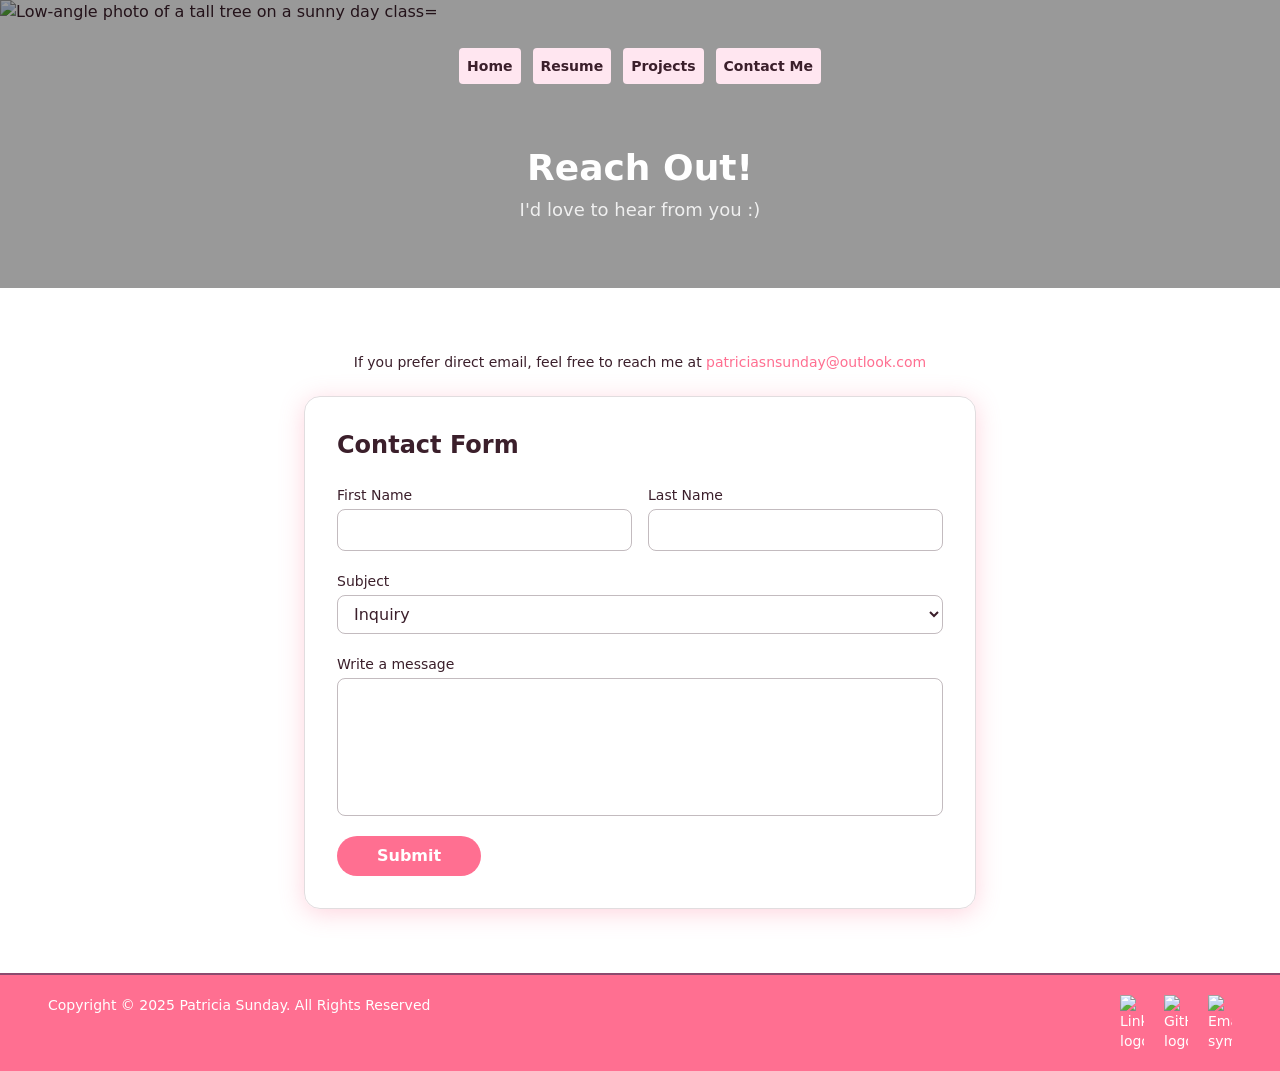
==== pages/contactme.html @ e62ceb80 "refactor (php): change all php files to html files Site needs to be static to host on GitHub Pages s" ====
<!--
Code written by Patricia Sunday
Purpose: this is the contact form page for my portfolio
-->
<!DOCTYPE html>
<html lang="en" class="h-full">
    <head>
        <title>Contact Me</title>
        <meta charset="UTF-8">
        <meta name="viewport" content="width=device-width, initial-scale=1.0">
        <meta name="author" content="Patricia Sunday">
        <meta name="description" content="Contact form for portfolio">
        <meta name="keywords" content="connect, portfolio, contact, contact me, message, email, form">
        <link rel="stylesheet" href="../styles/output.css">
        <script src="../scripts/components.js" defer></script>
        <script src="../scripts/contact-me.js" defer></script>
    </head>
    <body class="min-h-full flex flex-col text-[var(--text-color)]">
        <!--image header section-->
        <header class="relative h-72 flex flex-col">
            <img src="../media/profile-background.jpg" alt="Low-angle photo of a tall tree on a sunny day class="absolute inset-0 w-full h-full object-cover">
            <!--dark overlay so nav and text are readable-->
            <div class="absolute inset-0 bg-black/40"></div>
            <!--nav and hero text on top of overlay-->
            <div class="relative z-10 flex flex-col h-full text-white">
                <div class="self-center pt-6"><div id="nav-placeholder"></div></div> <!--see components.js for injected html-->
                <div class="grow flex flex-col justify-center items-center gap-2 text-center px-8">
                    <h1 class="text-4xl font-bold">Reach Out!</h1>
                    <p class="text-lg font-medium opacity-85">I'd love to hear from you :)</p>
                </div>
            </div>
        </header>
        <!--contact form section-->
        <main class="grow flex flex-col items-center p-10 md:p-16">
            <p class="text-sm mb-6 self-start md:self-center">
                If you prefer direct email, feel free to reach me at
                <a href="mailto:patriciasnsunday@outlook.com" class="font-medium text-[var(--primary-contrast)] hover:underline">patriciasnsunday@outlook.com</a>
            </p>
            <!--contact form card-->
            <section class="w-full max-w-2xl flex flex-col gap-6 border border-[var(--text-color)]/15 rounded-2xl p-8" style="box-shadow: 0 4px 24px color-mix(in srgb, var(--primary-contrast) 30%, transparent)">
                <h2 class="text-2xl font-bold">Contact Form</h2>
                <form id="contact" class="flex flex-col gap-5">
                    <div class="flex gap-4">
                        <div class="input-flex grow">
                            <label for="firstname" class="text-sm mb-1">First Name</label>
                            <input type="text" id="firstname" name="firstname" class="w-full border border-[var(--text-color)]/30 rounded-lg px-3 py-2 bg-transparent outline-none focus:border-[var(--primary-contrast)] transition-colors" required>
                        </div>
                        <div class="input-flex grow">
                            <label for="lastname" class="text-sm mb-1">Last Name</label>
                            <input type="text" id="lastname" name="lastname" class="w-full border border-[var(--text-color)]/30 rounded-lg px-3 py-2 bg-transparent outline-none focus:border-[var(--primary-contrast)] transition-colors" required>
                        </div>
                    </div>
                    <div class="input-flex">
                        <label for="subject" class="text-sm mb-1">Subject</label>
                        <select id="subject" name="subject" class="w-full border border-[var(--text-color)]/30 rounded-lg px-3 py-2 bg-transparent outline-none focus:border-[var(--primary-contrast)] transition-colors" required>
                            <option>Inquiry</option>
                            <option>Feedback</option>
                            <option>Offer</option>
                            <option>Freelancing</option>
                        </select>
                    </div>
                    <div class="input-flex">
                        <label for="message" class="text-sm mb-1">Write a message</label>
                        <textarea id="message" name="message" rows="5" class="w-full border border-[var(--text-color)]/30 rounded-lg px-3 py-2 bg-transparent outline-none focus:border-[var(--primary-contrast)] transition-colors resize-none" required></textarea>
                    </div>
                    <button type="submit" class="self-start px-10 py-2 rounded-full bg-[var(--primary-contrast)] text-[var(--bg-color)] font-bold cursor-pointer transition-all hover:opacity-80 active:scale-95">Submit</button>
                </form>
            </section>
        </main>

        <div id="footer-placeholder"></div> <!--see components.js for injected html-->
    </body>
</html>
---- styles/output.css ----
/*! tailwindcss v4.1.7 | MIT License | https://tailwindcss.com */
@layer properties;
@layer theme, base, components, utilities;
@layer theme {
  :root, :host {
    --font-sans: ui-sans-serif, system-ui, sans-serif, "Apple Color Emoji",
      "Segoe UI Emoji", "Segoe UI Symbol", "Noto Color Emoji";
    --font-mono: ui-monospace, SFMono-Regular, Menlo, Monaco, Consolas, "Liberation Mono",
      "Courier New", monospace;
    --color-black: #000;
    --color-white: #fff;
    --spacing: 0.25rem;
    --container-2xl: 42rem;
    --container-4xl: 56rem;
    --text-xs: 0.75rem;
    --text-xs--line-height: calc(1 / 0.75);
    --text-sm: 0.875rem;
    --text-sm--line-height: calc(1.25 / 0.875);
    --text-base: 1rem;
    --text-base--line-height: calc(1.5 / 1);
    --text-lg: 1.125rem;
    --text-lg--line-height: calc(1.75 / 1.125);
    --text-xl: 1.25rem;
    --text-xl--line-height: calc(1.75 / 1.25);
    --text-2xl: 1.5rem;
    --text-2xl--line-height: calc(2 / 1.5);
    --text-4xl: 2.25rem;
    --text-4xl--line-height: calc(2.5 / 2.25);
    --font-weight-medium: 500;
    --font-weight-bold: 700;
    --font-weight-extrabold: 800;
    --font-weight-black: 900;
    --radius-sm: 0.25rem;
    --radius-lg: 0.5rem;
    --radius-xl: 0.75rem;
    --radius-2xl: 1rem;
    --radius-4xl: 2rem;
    --default-transition-duration: 150ms;
    --default-transition-timing-function: cubic-bezier(0.4, 0, 0.2, 1);
    --default-font-family: var(--font-sans);
    --default-mono-font-family: var(--font-mono);
  }
}
@layer base {
  *, ::after, ::before, ::backdrop, ::file-selector-button {
    box-sizing: border-box;
    margin: 0;
    padding: 0;
    border: 0 solid;
  }
  html, :host {
    line-height: 1.5;
    -webkit-text-size-adjust: 100%;
    tab-size: 4;
    font-family: var(--default-font-family, ui-sans-serif, system-ui, sans-serif, "Apple Color Emoji", "Segoe UI Emoji", "Segoe UI Symbol", "Noto Color Emoji");
    font-feature-settings: var(--default-font-feature-settings, normal);
    font-variation-settings: var(--default-font-variation-settings, normal);
    -webkit-tap-highlight-color: transparent;
  }
  hr {
    height: 0;
    color: inherit;
    border-top-width: 1px;
  }
  abbr:where([title]) {
    -webkit-text-decoration: underline dotted;
    text-decoration: underline dotted;
  }
  h1, h2, h3, h4, h5, h6 {
    font-size: inherit;
    font-weight: inherit;
  }
  a {
    color: inherit;
    -webkit-text-decoration: inherit;
    text-decoration: inherit;
  }
  b, strong {
    font-weight: bolder;
  }
  code, kbd, samp, pre {
    font-family: var(--default-mono-font-family, ui-monospace, SFMono-Regular, Menlo, Monaco, Consolas, "Liberation Mono", "Courier New", monospace);
    font-feature-settings: var(--default-mono-font-feature-settings, normal);
    font-variation-settings: var(--default-mono-font-variation-settings, normal);
    font-size: 1em;
  }
  small {
    font-size: 80%;
  }
  sub, sup {
    font-size: 75%;
    line-height: 0;
    position: relative;
    vertical-align: baseline;
  }
  sub {
    bottom: -0.25em;
  }
  sup {
    top: -0.5em;
  }
  table {
    text-indent: 0;
    border-color: inherit;
    border-collapse: collapse;
  }
  :-moz-focusring {
    outline: auto;
  }
  progress {
    vertical-align: baseline;
  }
  summary {
    display: list-item;
  }
  ol, ul, menu {
    list-style: none;
  }
  img, svg, video, canvas, audio, iframe, embed, object {
    display: block;
    vertical-align: middle;
  }
  img, video {
    max-width: 100%;
    height: auto;
  }
  button, input, select, optgroup, textarea, ::file-selector-button {
    font: inherit;
    font-feature-settings: inherit;
    font-variation-settings: inherit;
    letter-spacing: inherit;
    color: inherit;
    border-radius: 0;
    background-color: transparent;
    opacity: 1;
  }
  :where(select:is([multiple], [size])) optgroup {
    font-weight: bolder;
  }
  :where(select:is([multiple], [size])) optgroup option {
    padding-inline-start: 20px;
  }
  ::file-selector-button {
    margin-inline-end: 4px;
  }
  ::placeholder {
    opacity: 1;
  }
  @supports (not (-webkit-appearance: -apple-pay-button))  or (contain-intrinsic-size: 1px) {
    ::placeholder {
      color: currentcolor;
      @supports (color: color-mix(in lab, red, red)) {
        color: color-mix(in oklab, currentcolor 50%, transparent);
      }
    }
  }
  textarea {
    resize: vertical;
  }
  ::-webkit-search-decoration {
    -webkit-appearance: none;
  }
  ::-webkit-date-and-time-value {
    min-height: 1lh;
    text-align: inherit;
  }
  ::-webkit-datetime-edit {
    display: inline-flex;
  }
  ::-webkit-datetime-edit-fields-wrapper {
    padding: 0;
  }
  ::-webkit-datetime-edit, ::-webkit-datetime-edit-year-field, ::-webkit-datetime-edit-month-field, ::-webkit-datetime-edit-day-field, ::-webkit-datetime-edit-hour-field, ::-webkit-datetime-edit-minute-field, ::-webkit-datetime-edit-second-field, ::-webkit-datetime-edit-millisecond-field, ::-webkit-datetime-edit-meridiem-field {
    padding-block: 0;
  }
  :-moz-ui-invalid {
    box-shadow: none;
  }
  button, input:where([type="button"], [type="reset"], [type="submit"]), ::file-selector-button {
    appearance: button;
  }
  ::-webkit-inner-spin-button, ::-webkit-outer-spin-button {
    height: auto;
  }
  [hidden]:where(:not([hidden="until-found"])) {
    display: none !important;
  }
}
@layer utilities {
  .absolute {
    position: absolute;
  }
  .relative {
    position: relative;
  }
  .inset-0 {
    inset: calc(var(--spacing) * 0);
  }
  .top-6 {
    top: calc(var(--spacing) * 6);
  }
  .top-60 {
    top: calc(var(--spacing) * 60);
  }
  .left-1 {
    left: calc(var(--spacing) * 1);
  }
  .left-1\/2 {
    left: calc(1/2 * 100%);
  }
  .z-10 {
    z-index: 10;
  }
  .col-span-3 {
    grid-column: span 3 / span 3;
  }
  .row-span-2 {
    grid-row: span 2 / span 2;
  }
  .m-8 {
    margin: calc(var(--spacing) * 8);
  }
  .mx-8 {
    margin-inline: calc(var(--spacing) * 8);
  }
  .mt-8 {
    margin-top: calc(var(--spacing) * 8);
  }
  .mt-15 {
    margin-top: calc(var(--spacing) * 15);
  }
  .mb-1 {
    margin-bottom: calc(var(--spacing) * 1);
  }
  .mb-6 {
    margin-bottom: calc(var(--spacing) * 6);
  }
  .mb-30 {
    margin-bottom: calc(var(--spacing) * 30);
  }
  .block {
    display: block;
  }
  .contents {
    display: contents;
  }
  .flex {
    display: flex;
  }
  .grid {
    display: grid;
  }
  .hidden {
    display: none;
  }
  .table {
    display: table;
  }
  .h-10 {
    height: calc(var(--spacing) * 10);
  }
  .h-56 {
    height: calc(var(--spacing) * 56);
  }
  .h-72 {
    height: calc(var(--spacing) * 72);
  }
  .h-75 {
    height: calc(var(--spacing) * 75);
  }
  .h-90 {
    height: calc(var(--spacing) * 90);
  }
  .h-98 {
    height: calc(var(--spacing) * 98);
  }
  .h-full {
    height: 100%;
  }
  .max-h-64 {
    max-height: calc(var(--spacing) * 64);
  }
  .max-h-80 {
    max-height: calc(var(--spacing) * 80);
  }
  .min-h-full {
    min-height: 100%;
  }
  .w-15 {
    width: calc(var(--spacing) * 15);
  }
  .w-40 {
    width: calc(var(--spacing) * 40);
  }
  .w-100 {
    width: calc(var(--spacing) * 100);
  }
  .w-full {
    width: 100%;
  }
  .max-w-2xl {
    max-width: var(--container-2xl);
  }
  .max-w-4xl {
    max-width: var(--container-4xl);
  }
  .max-w-120 {
    max-width: calc(var(--spacing) * 120);
  }
  .max-w-150 {
    max-width: calc(var(--spacing) * 150);
  }
  .max-w-225 {
    max-width: calc(var(--spacing) * 225);
  }
  .flex-grow {
    flex-grow: 1;
  }
  .grow {
    flex-grow: 1;
  }
  .border-collapse {
    border-collapse: collapse;
  }
  .-translate-x-1 {
    --tw-translate-x: calc(var(--spacing) * -1);
    translate: var(--tw-translate-x) var(--tw-translate-y);
  }
  .-translate-x-1\/2 {
    --tw-translate-x: calc(calc(1/2 * 100%) * -1);
    translate: var(--tw-translate-x) var(--tw-translate-y);
  }
  .transform {
    transform: var(--tw-rotate-x,) var(--tw-rotate-y,) var(--tw-rotate-z,) var(--tw-skew-x,) var(--tw-skew-y,);
  }
  .cursor-pointer {
    cursor: pointer;
  }
  .resize {
    resize: both;
  }
  .resize-none {
    resize: none;
  }
  .list-inside {
    list-style-position: inside;
  }
  .list-\[circle\] {
    list-style-type: circle;
  }
  .list-disc {
    list-style-type: disc;
  }
  .list-none {
    list-style-type: none;
  }
  .grid-cols-4 {
    grid-template-columns: repeat(4, minmax(0, 1fr));
  }
  .grid-rows-2 {
    grid-template-rows: repeat(2, minmax(0, 1fr));
  }
  .flex-col {
    flex-direction: column;
  }
  .flex-row {
    flex-direction: row;
  }
  .items-center {
    align-items: center;
  }
  .justify-between {
    justify-content: space-between;
  }
  .justify-center {
    justify-content: center;
  }
  .gap-2 {
    gap: calc(var(--spacing) * 2);
  }
  .gap-3 {
    gap: calc(var(--spacing) * 3);
  }
  .gap-4 {
    gap: calc(var(--spacing) * 4);
  }
  .gap-5 {
    gap: calc(var(--spacing) * 5);
  }
  .gap-6 {
    gap: calc(var(--spacing) * 6);
  }
  .gap-8 {
    gap: calc(var(--spacing) * 8);
  }
  .gap-15 {
    gap: calc(var(--spacing) * 15);
  }
  .space-y-3 {
    :where(& > :not(:last-child)) {
      --tw-space-y-reverse: 0;
      margin-block-start: calc(calc(var(--spacing) * 3) * var(--tw-space-y-reverse));
      margin-block-end: calc(calc(var(--spacing) * 3) * calc(1 - var(--tw-space-y-reverse)));
    }
  }
  .self-center {
    align-self: center;
  }
  .self-start {
    align-self: flex-start;
  }
  .overflow-y-auto {
    overflow-y: auto;
  }
  .rounded-2xl {
    border-radius: var(--radius-2xl);
  }
  .rounded-4xl {
    border-radius: var(--radius-4xl);
  }
  .rounded-full {
    border-radius: calc(infinity * 1px);
  }
  .rounded-lg {
    border-radius: var(--radius-lg);
  }
  .rounded-xl {
    border-radius: var(--radius-xl);
  }
  .rounded-t-2xl {
    border-top-left-radius: var(--radius-2xl);
    border-top-right-radius: var(--radius-2xl);
  }
  .rounded-l-4xl {
    border-top-left-radius: var(--radius-4xl);
    border-bottom-left-radius: var(--radius-4xl);
  }
  .rounded-tr-4xl {
    border-top-right-radius: var(--radius-4xl);
  }
  .rounded-br-4xl {
    border-bottom-right-radius: var(--radius-4xl);
  }
  .border {
    border-style: var(--tw-border-style);
    border-width: 1px;
  }
  .border-4 {
    border-style: var(--tw-border-style);
    border-width: 4px;
  }
  .border-t-2 {
    border-top-style: var(--tw-border-style);
    border-top-width: 2px;
  }
  .border-r-2 {
    border-right-style: var(--tw-border-style);
    border-right-width: 2px;
  }
  .border-b {
    border-bottom-style: var(--tw-border-style);
    border-bottom-width: 1px;
  }
  .border-b-2 {
    border-bottom-style: var(--tw-border-style);
    border-bottom-width: 2px;
  }
  .border-\[var\(--bg-color\)\] {
    border-color: var(--bg-color);
  }
  .border-\[var\(--primary-color\)\] {
    border-color: var(--primary-color);
  }
  .border-\[var\(--subtitle-color\)\] {
    border-color: var(--subtitle-color);
  }
  .border-\[var\(--text-color\)\] {
    border-color: var(--text-color);
  }
  .border-\[var\(--text-color\)\]\/10 {
    border-color: var(--text-color);
    @supports (color: color-mix(in lab, red, red)) {
      border-color: color-mix(in oklab, var(--text-color) 10%, transparent);
    }
  }
  .border-\[var\(--text-color\)\]\/15 {
    border-color: var(--text-color);
    @supports (color: color-mix(in lab, red, red)) {
      border-color: color-mix(in oklab, var(--text-color) 15%, transparent);
    }
  }
  .border-\[var\(--text-color\)\]\/30 {
    border-color: var(--text-color);
    @supports (color: color-mix(in lab, red, red)) {
      border-color: color-mix(in oklab, var(--text-color) 30%, transparent);
    }
  }
  .bg-\[var\(--bg-color\)\] {
    background-color: var(--bg-color);
  }
  .bg-\[var\(--primary-color\)\] {
    background-color: var(--primary-color);
  }
  .bg-\[var\(--primary-contrast\)\] {
    background-color: var(--primary-contrast);
  }
  .bg-black {
    background-color: var(--color-black);
  }
  .bg-black\/40 {
    background-color: color-mix(in srgb, #000 40%, transparent);
    @supports (color: color-mix(in lab, red, red)) {
      background-color: color-mix(in oklab, var(--color-black) 40%, transparent);
    }
  }
  .bg-transparent {
    background-color: transparent;
  }
  .object-cover {
    object-fit: cover;
  }
  .p-6 {
    padding: calc(var(--spacing) * 6);
  }
  .p-8 {
    padding: calc(var(--spacing) * 8);
  }
  .p-10 {
    padding: calc(var(--spacing) * 10);
  }
  .px-3 {
    padding-inline: calc(var(--spacing) * 3);
  }
  .px-8 {
    padding-inline: calc(var(--spacing) * 8);
  }
  .px-10 {
    padding-inline: calc(var(--spacing) * 10);
  }
  .px-12 {
    padding-inline: calc(var(--spacing) * 12);
  }
  .py-2 {
    padding-block: calc(var(--spacing) * 2);
  }
  .py-3 {
    padding-block: calc(var(--spacing) * 3);
  }
  .py-5 {
    padding-block: calc(var(--spacing) * 5);
  }
  .py-12 {
    padding-block: calc(var(--spacing) * 12);
  }
  .pt-6 {
    padding-top: calc(var(--spacing) * 6);
  }
  .pl-1 {
    padding-left: calc(var(--spacing) * 1);
  }
  .pl-5 {
    padding-left: calc(var(--spacing) * 5);
  }
  .text-center {
    text-align: center;
  }
  .text-2xl {
    font-size: var(--text-2xl);
    line-height: var(--tw-leading, var(--text-2xl--line-height));
  }
  .text-4xl {
    font-size: var(--text-4xl);
    line-height: var(--tw-leading, var(--text-4xl--line-height));
  }
  .text-lg {
    font-size: var(--text-lg);
    line-height: var(--tw-leading, var(--text-lg--line-height));
  }
  .text-lg\/10 {
    font-size: var(--text-lg);
    line-height: calc(var(--spacing) * 10);
  }
  .text-lg\/20 {
    font-size: var(--text-lg);
    line-height: calc(var(--spacing) * 20);
  }
  .text-sm {
    font-size: var(--text-sm);
    line-height: var(--tw-leading, var(--text-sm--line-height));
  }
  .text-xl {
    font-size: var(--text-xl);
    line-height: var(--tw-leading, var(--text-xl--line-height));
  }
  .text-xs {
    font-size: var(--text-xs);
    line-height: var(--tw-leading, var(--text-xs--line-height));
  }
  .font-black {
    --tw-font-weight: var(--font-weight-black);
    font-weight: var(--font-weight-black);
  }
  .font-bold {
    --tw-font-weight: var(--font-weight-bold);
    font-weight: var(--font-weight-bold);
  }
  .font-extrabold {
    --tw-font-weight: var(--font-weight-extrabold);
    font-weight: var(--font-weight-extrabold);
  }
  .font-medium {
    --tw-font-weight: var(--font-weight-medium);
    font-weight: var(--font-weight-medium);
  }
  .text-\[var\(--bg-color\)\] {
    color: var(--bg-color);
  }
  .text-\[var\(--primary-contrast\)\] {
    color: var(--primary-contrast);
  }
  .text-\[var\(--subtitle-color\)\] {
    color: var(--subtitle-color);
  }
  .text-\[var\(--text-color\)\] {
    color: var(--text-color);
  }
  .text-white {
    color: var(--color-white);
  }
  .underline {
    text-decoration-line: underline;
  }
  .opacity-20 {
    opacity: 20%;
  }
  .opacity-60 {
    opacity: 60%;
  }
  .opacity-85 {
    opacity: 85%;
  }
  .shadow-md\/30 {
    --tw-shadow-alpha: 30%;
    --tw-shadow: 0 4px 6px -1px var(--tw-shadow-color, oklab(from rgb(0 0 0 / 0.1) l a b / 30%)), 0 2px 4px -2px var(--tw-shadow-color, oklab(from rgb(0 0 0 / 0.1) l a b / 30%));
    box-shadow: var(--tw-inset-shadow), var(--tw-inset-ring-shadow), var(--tw-ring-offset-shadow), var(--tw-ring-shadow), var(--tw-shadow);
  }
  .shadow-md {
    --tw-shadow: 0 4px 6px -1px var(--tw-shadow-color, rgb(0 0 0 / 0.1)), 0 2px 4px -2px var(--tw-shadow-color, rgb(0 0 0 / 0.1));
    box-shadow: var(--tw-inset-shadow), var(--tw-inset-ring-shadow), var(--tw-ring-offset-shadow), var(--tw-ring-shadow), var(--tw-shadow);
  }
  .outline {
    outline-style: var(--tw-outline-style);
    outline-width: 1px;
  }
  .filter {
    filter: var(--tw-blur,) var(--tw-brightness,) var(--tw-contrast,) var(--tw-grayscale,) var(--tw-hue-rotate,) var(--tw-invert,) var(--tw-saturate,) var(--tw-sepia,) var(--tw-drop-shadow,);
  }
  .transition-all {
    transition-property: all;
    transition-timing-function: var(--tw-ease, var(--default-transition-timing-function));
    transition-duration: var(--tw-duration, var(--default-transition-duration));
  }
  .transition-colors {
    transition-property: color, background-color, border-color, outline-color, text-decoration-color, fill, stroke, --tw-gradient-from, --tw-gradient-via, --tw-gradient-to;
    transition-timing-function: var(--tw-ease, var(--default-transition-timing-function));
    transition-duration: var(--tw-duration, var(--default-transition-duration));
  }
  .duration-250 {
    --tw-duration: 250ms;
    transition-duration: 250ms;
  }
  .outline-none {
    --tw-outline-style: none;
    outline-style: none;
  }
  .hover\:-translate-y-1 {
    &:hover {
      @media (hover: hover) {
        --tw-translate-y: calc(var(--spacing) * -1);
        translate: var(--tw-translate-x) var(--tw-translate-y);
      }
    }
  }
  .hover\:scale-105 {
    &:hover {
      @media (hover: hover) {
        --tw-scale-x: 105%;
        --tw-scale-y: 105%;
        --tw-scale-z: 105%;
        scale: var(--tw-scale-x) var(--tw-scale-y);
      }
    }
  }
  .hover\:underline {
    &:hover {
      @media (hover: hover) {
        text-decoration-line: underline;
      }
    }
  }
  .hover\:opacity-80 {
    &:hover {
      @media (hover: hover) {
        opacity: 80%;
      }
    }
  }
  .hover\:brightness-125 {
    &:hover {
      @media (hover: hover) {
        --tw-brightness: brightness(125%);
        filter: var(--tw-blur,) var(--tw-brightness,) var(--tw-contrast,) var(--tw-grayscale,) var(--tw-hue-rotate,) var(--tw-invert,) var(--tw-saturate,) var(--tw-sepia,) var(--tw-drop-shadow,);
      }
    }
  }
  .focus\:border-\[var\(--primary-contrast\)\] {
    &:focus {
      border-color: var(--primary-contrast);
    }
  }
  .active\:scale-90 {
    &:active {
      --tw-scale-x: 90%;
      --tw-scale-y: 90%;
      --tw-scale-z: 90%;
      scale: var(--tw-scale-x) var(--tw-scale-y);
    }
  }
  .active\:scale-95 {
    &:active {
      --tw-scale-x: 95%;
      --tw-scale-y: 95%;
      --tw-scale-z: 95%;
      scale: var(--tw-scale-x) var(--tw-scale-y);
    }
  }
  .md\:flex-row {
    @media (width >= 48rem) {
      flex-direction: row;
    }
  }
  .md\:self-center {
    @media (width >= 48rem) {
      align-self: center;
    }
  }
  .md\:p-16 {
    @media (width >= 48rem) {
      padding: calc(var(--spacing) * 16);
    }
  }
  .md\:px-12 {
    @media (width >= 48rem) {
      padding-inline: calc(var(--spacing) * 12);
    }
  }
  .md\:px-24 {
    @media (width >= 48rem) {
      padding-inline: calc(var(--spacing) * 24);
    }
  }
  .lg\:text-base {
    @media (width >= 64rem) {
      font-size: var(--text-base);
      line-height: var(--tw-leading, var(--text-base--line-height));
    }
  }
}
.footer-image {
  width: 1.5rem;
}
.nav-activity {
  background-color: var(--primary-color);
  padding: calc(var(--spacing) * 2);
  border-radius: var(--radius-sm);
  &:hover {
    @media (hover: hover) {
      background-color: var(--primary-contrast);
    }
  }
  &:hover {
    @media (hover: hover) {
      color: var(--bg-color);
    }
  }
  &:hover {
    @media (hover: hover) {
      text-shadow: 0px 1px 2px var(--tw-text-shadow-color, rgb(0 0 0 / 0.1)), 0px 3px 2px var(--tw-text-shadow-color, rgb(0 0 0 / 0.1)), 0px 4px 8px var(--tw-text-shadow-color, rgb(0 0 0 / 0.1));
    }
  }
}
.input-flex {
  display: flex;
  flex-direction: column;
}
.input-border {
  border-style: var(--tw-border-style);
  border-width: 1px;
  border-color: var(--primary-color);
  border-radius: var(--radius-xl);
  padding: calc(var(--spacing) * 2);
}
.text-card {
  padding: calc(var(--spacing) * 7);
}
.list-gap {
  margin: calc(var(--spacing) * 2.5);
}
:root {
  --bg-color: white;
  --text-color: #3B1F2B;
  --subtitle-color: #8C4A6E;
  --primary-color: #FFE6F0;
  --primary-contrast: #FF6F91;
  --accent-color: #FFD166;
}
@property --tw-translate-x {
  syntax: "*";
  inherits: false;
  initial-value: 0;
}
@property --tw-translate-y {
  syntax: "*";
  inherits: false;
  initial-value: 0;
}
@property --tw-translate-z {
  syntax: "*";
  inherits: false;
  initial-value: 0;
}
@property --tw-rotate-x {
  syntax: "*";
  inherits: false;
}
@property --tw-rotate-y {
  syntax: "*";
  inherits: false;
}
@property --tw-rotate-z {
  syntax: "*";
  inherits: false;
}
@property --tw-skew-x {
  syntax: "*";
  inherits: false;
}
@property --tw-skew-y {
  syntax: "*";
  inherits: false;
}
@property --tw-space-y-reverse {
  syntax: "*";
  inherits: false;
  initial-value: 0;
}
@property --tw-border-style {
  syntax: "*";
  inherits: false;
  initial-value: solid;
}
@property --tw-font-weight {
  syntax: "*";
  inherits: false;
}
@property --tw-shadow {
  syntax: "*";
  inherits: false;
  initial-value: 0 0 #0000;
}
@property --tw-shadow-color {
  syntax: "*";
  inherits: false;
}
@property --tw-shadow-alpha {
  syntax: "<percentage>";
  inherits: false;
  initial-value: 100%;
}
@property --tw-inset-shadow {
  syntax: "*";
  inherits: false;
  initial-value: 0 0 #0000;
}
@property --tw-inset-shadow-color {
  syntax: "*";
  inherits: false;
}
@property --tw-inset-shadow-alpha {
  syntax: "<percentage>";
  inherits: false;
  initial-value: 100%;
}
@property --tw-ring-color {
  syntax: "*";
  inherits: false;
}
@property --tw-ring-shadow {
  syntax: "*";
  inherits: false;
  initial-value: 0 0 #0000;
}
@property --tw-inset-ring-color {
  syntax: "*";
  inherits: false;
}
@property --tw-inset-ring-shadow {
  syntax: "*";
  inherits: false;
  initial-value: 0 0 #0000;
}
@property --tw-ring-inset {
  syntax: "*";
  inherits: false;
}
@property --tw-ring-offset-width {
  syntax: "<length>";
  inherits: false;
  initial-value: 0px;
}
@property --tw-ring-offset-color {
  syntax: "*";
  inherits: false;
  initial-value: #fff;
}
@property --tw-ring-offset-shadow {
  syntax: "*";
  inherits: false;
  initial-value: 0 0 #0000;
}
@property --tw-outline-style {
  syntax: "*";
  inherits: false;
  initial-value: solid;
}
@property --tw-blur {
  syntax: "*";
  inherits: false;
}
@property --tw-brightness {
  syntax: "*";
  inherits: false;
}
@property --tw-contrast {
  syntax: "*";
  inherits: false;
}
@property --tw-grayscale {
  syntax: "*";
  inherits: false;
}
@property --tw-hue-rotate {
  syntax: "*";
  inherits: false;
}
@property --tw-invert {
  syntax: "*";
  inherits: false;
}
@property --tw-opacity {
  syntax: "*";
  inherits: false;
}
@property --tw-saturate {
  syntax: "*";
  inherits: false;
}
@property --tw-sepia {
  syntax: "*";
  inherits: false;
}
@property --tw-drop-shadow {
  syntax: "*";
  inherits: false;
}
@property --tw-drop-shadow-color {
  syntax: "*";
  inherits: false;
}
@property --tw-drop-shadow-alpha {
  syntax: "<percentage>";
  inherits: false;
  initial-value: 100%;
}
@property --tw-drop-shadow-size {
  syntax: "*";
  inherits: false;
}
@property --tw-duration {
  syntax: "*";
  inherits: false;
}
@property --tw-scale-x {
  syntax: "*";
  inherits: false;
  initial-value: 1;
}
@property --tw-scale-y {
  syntax: "*";
  inherits: false;
  initial-value: 1;
}
@property --tw-scale-z {
  syntax: "*";
  inherits: false;
  initial-value: 1;
}
@property --tw-text-shadow-color {
  syntax: "*";
  inherits: false;
}
@property --tw-text-shadow-alpha {
  syntax: "<percentage>";
  inherits: false;
  initial-value: 100%;
}
@layer properties {
  @supports ((-webkit-hyphens: none) and (not (margin-trim: inline))) or ((-moz-orient: inline) and (not (color:rgb(from red r g b)))) {
    *, ::before, ::after, ::backdrop {
      --tw-translate-x: 0;
      --tw-translate-y: 0;
      --tw-translate-z: 0;
      --tw-rotate-x: initial;
      --tw-rotate-y: initial;
      --tw-rotate-z: initial;
      --tw-skew-x: initial;
      --tw-skew-y: initial;
      --tw-space-y-reverse: 0;
      --tw-border-style: solid;
      --tw-font-weight: initial;
      --tw-shadow: 0 0 #0000;
      --tw-shadow-color: initial;
      --tw-shadow-alpha: 100%;
      --tw-inset-shadow: 0 0 #0000;
      --tw-inset-shadow-color: initial;
      --tw-inset-shadow-alpha: 100%;
      --tw-ring-color: initial;
      --tw-ring-shadow: 0 0 #0000;
      --tw-inset-ring-color: initial;
      --tw-inset-ring-shadow: 0 0 #0000;
      --tw-ring-inset: initial;
      --tw-ring-offset-width: 0px;
      --tw-ring-offset-color: #fff;
      --tw-ring-offset-shadow: 0 0 #0000;
      --tw-outline-style: solid;
      --tw-blur: initial;
      --tw-brightness: initial;
      --tw-contrast: initial;
      --tw-grayscale: initial;
      --tw-hue-rotate: initial;
      --tw-invert: initial;
      --tw-opacity: initial;
      --tw-saturate: initial;
      --tw-sepia: initial;
      --tw-drop-shadow: initial;
      --tw-drop-shadow-color: initial;
      --tw-drop-shadow-alpha: 100%;
      --tw-drop-shadow-size: initial;
      --tw-duration: initial;
      --tw-scale-x: 1;
      --tw-scale-y: 1;
      --tw-scale-z: 1;
      --tw-text-shadow-color: initial;
      --tw-text-shadow-alpha: 100%;
    }
  }
}
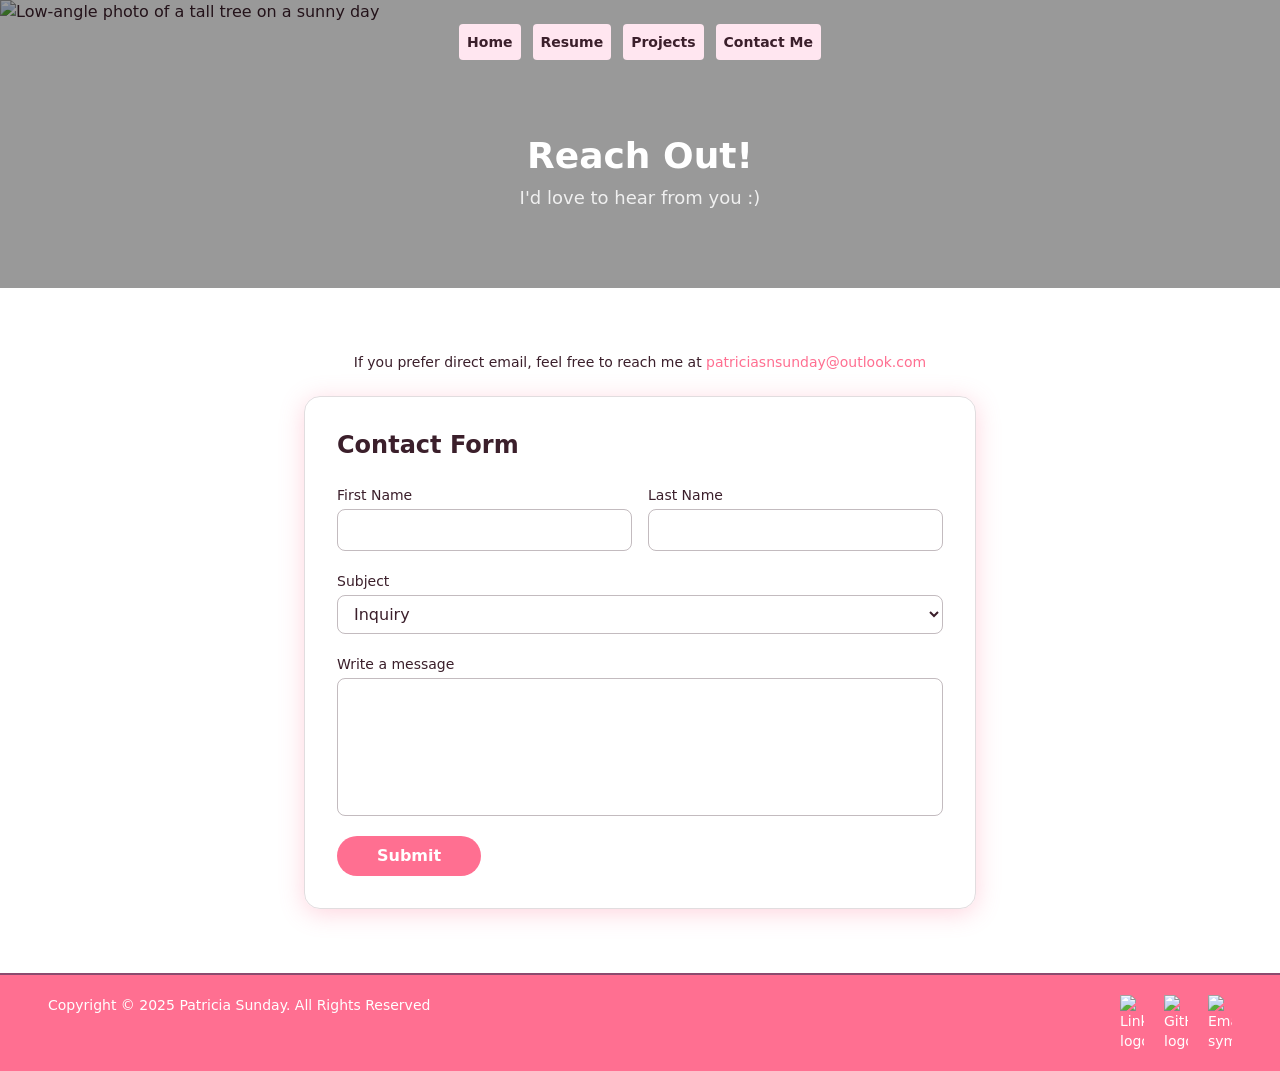
==== commit a35abfeb: "fix (contactme): fix overflowing hero pic Was missing a closing quote character." ====
--- a/pages/contactme.html
+++ b/pages/contactme.html
@@ -18,7 +18,7 @@
     <body class="min-h-full flex flex-col text-[var(--text-color)]">
         <!--image header section-->
         <header class="relative h-72 flex flex-col">
-            <img src="../media/profile-background.jpg" alt="Low-angle photo of a tall tree on a sunny day class="absolute inset-0 w-full h-full object-cover">
+            <img src="../media/profile-background.jpg" alt="Low-angle photo of a tall tree on a sunny day" class="absolute inset-0 w-full h-full object-cover">
             <!--dark overlay so nav and text are readable-->
             <div class="absolute inset-0 bg-black/40"></div>
             <!--nav and hero text on top of overlay-->
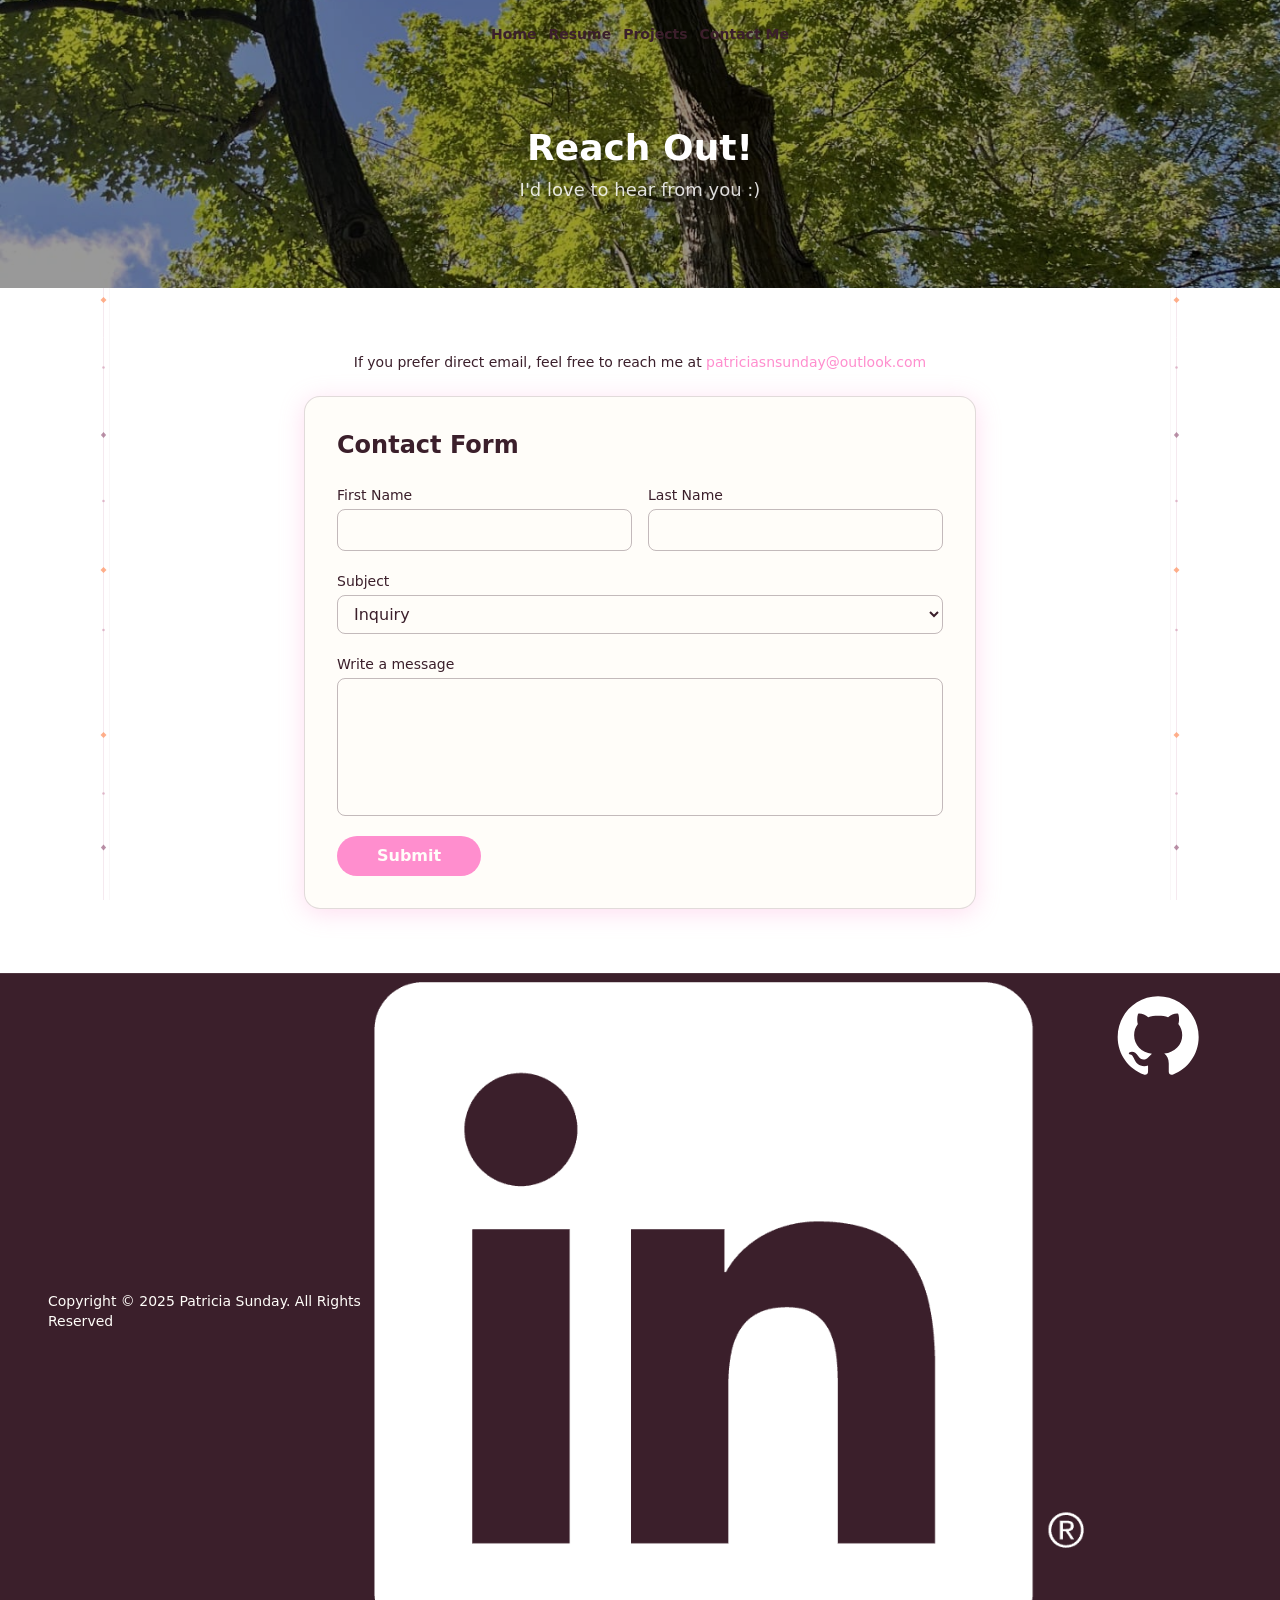
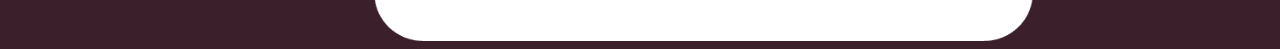
==== commit fe71f662: "style: fix decal placements for smaller viewports Also removed unused CSS class styles" ====
--- a/pages/contactme.html
+++ b/pages/contactme.html
@@ -15,7 +15,7 @@
         <script src="../scripts/components.js" defer></script>
         <script src="../scripts/contact-me.js" defer></script>
     </head>
-    <body class="min-h-full flex flex-col text-[var(--text-color)]">
+    <body class="min-h-full flex flex-col text-[var(--text-color)] decal-narrow">
         <!--image header section-->
         <header class="relative h-72 flex flex-col">
             <img src="../media/profile-background.jpg" alt="Low-angle photo of a tall tree on a sunny day" class="absolute inset-0 w-full h-full object-cover">
@@ -37,7 +37,7 @@
                 <a href="mailto:patriciasnsunday@outlook.com" class="font-medium text-[var(--primary-contrast)] hover:underline">patriciasnsunday@outlook.com</a>
             </p>
             <!--contact form card-->
-            <section class="w-full max-w-2xl flex flex-col gap-6 border border-[var(--text-color)]/15 rounded-2xl p-8" style="box-shadow: 0 4px 24px color-mix(in srgb, var(--primary-contrast) 30%, transparent)">
+            <section class="w-full max-w-2xl flex flex-col gap-6 border border-[var(--text-color)]/15 rounded-2xl p-8 bg-[var(--bg-color)]" style="box-shadow: 0 4px 24px color-mix(in srgb, var(--primary-contrast) 30%, transparent)">
                 <h2 class="text-2xl font-bold">Contact Form</h2>
                 <form id="contact" class="flex flex-col gap-5">
                     <div class="flex gap-4">
--- a/styles/output.css
+++ b/styles/output.css
@@ -32,7 +32,6 @@
     --font-weight-black: 900;
     --radius-sm: 0.25rem;
     --radius-lg: 0.5rem;
-    --radius-xl: 0.75rem;
     --radius-2xl: 1rem;
     --radius-4xl: 2rem;
     --default-transition-duration: 150ms;
@@ -196,18 +195,9 @@
   .inset-0 {
     inset: calc(var(--spacing) * 0);
   }
-  .top-6 {
-    top: calc(var(--spacing) * 6);
-  }
   .top-60 {
     top: calc(var(--spacing) * 60);
   }
-  .left-1 {
-    left: calc(var(--spacing) * 1);
-  }
-  .left-1\/2 {
-    left: calc(1/2 * 100%);
-  }
   .z-10 {
     z-index: 10;
   }
@@ -223,6 +213,9 @@
   .mx-8 {
     margin-inline: calc(var(--spacing) * 8);
   }
+  .mx-auto {
+    margin-inline: auto;
+  }
   .mt-8 {
     margin-top: calc(var(--spacing) * 8);
   }
@@ -253,14 +246,14 @@
   .hidden {
     display: none;
   }
-  .table {
-    display: table;
+  .h-5 {
+    height: calc(var(--spacing) * 5);
   }
   .h-10 {
     height: calc(var(--spacing) * 10);
   }
-  .h-56 {
-    height: calc(var(--spacing) * 56);
+  .h-64 {
+    height: calc(var(--spacing) * 64);
   }
   .h-72 {
     height: calc(var(--spacing) * 72);
@@ -280,12 +273,12 @@
   .max-h-64 {
     max-height: calc(var(--spacing) * 64);
   }
-  .max-h-80 {
-    max-height: calc(var(--spacing) * 80);
-  }
   .min-h-full {
     min-height: 100%;
   }
+  .w-5 {
+    width: calc(var(--spacing) * 5);
+  }
   .w-15 {
     width: calc(var(--spacing) * 15);
   }
@@ -307,28 +300,15 @@
   .max-w-120 {
     max-width: calc(var(--spacing) * 120);
   }
-  .max-w-150 {
-    max-width: calc(var(--spacing) * 150);
-  }
   .max-w-225 {
     max-width: calc(var(--spacing) * 225);
   }
-  .flex-grow {
-    flex-grow: 1;
-  }
   .grow {
     flex-grow: 1;
   }
-  .border-collapse {
-    border-collapse: collapse;
-  }
-  .-translate-x-1 {
-    --tw-translate-x: calc(var(--spacing) * -1);
-    translate: var(--tw-translate-x) var(--tw-translate-y);
-  }
-  .-translate-x-1\/2 {
-    --tw-translate-x: calc(calc(1/2 * 100%) * -1);
-    translate: var(--tw-translate-x) var(--tw-translate-y);
+  .scale-x-\[-1\] {
+    --tw-scale-x: -1;
+    scale: var(--tw-scale-x) var(--tw-scale-y);
   }
   .transform {
     transform: var(--tw-rotate-x,) var(--tw-rotate-y,) var(--tw-rotate-z,) var(--tw-skew-x,) var(--tw-skew-y,);
@@ -424,9 +404,6 @@
   .rounded-lg {
     border-radius: var(--radius-lg);
   }
-  .rounded-xl {
-    border-radius: var(--radius-xl);
-  }
   .rounded-t-2xl {
     border-top-left-radius: var(--radius-2xl);
     border-top-right-radius: var(--radius-2xl);
@@ -445,13 +422,17 @@
     border-style: var(--tw-border-style);
     border-width: 1px;
   }
+  .border-2 {
+    border-style: var(--tw-border-style);
+    border-width: 2px;
+  }
   .border-4 {
     border-style: var(--tw-border-style);
     border-width: 4px;
   }
-  .border-t-2 {
+  .border-t {
     border-top-style: var(--tw-border-style);
-    border-top-width: 2px;
+    border-top-width: 1px;
   }
   .border-r-2 {
     border-right-style: var(--tw-border-style);
@@ -495,6 +476,15 @@
       border-color: color-mix(in oklab, var(--text-color) 30%, transparent);
     }
   }
+  .border-white\/10 {
+    border-color: color-mix(in srgb, #fff 10%, transparent);
+    @supports (color: color-mix(in lab, red, red)) {
+      border-color: color-mix(in oklab, var(--color-white) 10%, transparent);
+    }
+  }
+  .bg-\[var\(--accent-color\)\] {
+    background-color: var(--accent-color);
+  }
   .bg-\[var\(--bg-color\)\] {
     background-color: var(--bg-color);
   }
@@ -504,8 +494,8 @@
   .bg-\[var\(--primary-contrast\)\] {
     background-color: var(--primary-contrast);
   }
-  .bg-black {
-    background-color: var(--color-black);
+  .bg-\[var\(--text-color\)\] {
+    background-color: var(--text-color);
   }
   .bg-black\/40 {
     background-color: color-mix(in srgb, #000 40%, transparent);
@@ -546,9 +536,6 @@
   .py-3 {
     padding-block: calc(var(--spacing) * 3);
   }
-  .py-5 {
-    padding-block: calc(var(--spacing) * 5);
-  }
   .py-12 {
     padding-block: calc(var(--spacing) * 12);
   }
@@ -572,18 +559,14 @@
     font-size: var(--text-4xl);
     line-height: var(--tw-leading, var(--text-4xl--line-height));
   }
+  .text-base {
+    font-size: var(--text-base);
+    line-height: var(--tw-leading, var(--text-base--line-height));
+  }
   .text-lg {
     font-size: var(--text-lg);
     line-height: var(--tw-leading, var(--text-lg--line-height));
   }
-  .text-lg\/10 {
-    font-size: var(--text-lg);
-    line-height: calc(var(--spacing) * 10);
-  }
-  .text-lg\/20 {
-    font-size: var(--text-lg);
-    line-height: calc(var(--spacing) * 20);
-  }
   .text-sm {
     font-size: var(--text-sm);
     line-height: var(--tw-leading, var(--text-sm--line-height));
@@ -612,6 +595,9 @@
     --tw-font-weight: var(--font-weight-medium);
     font-weight: var(--font-weight-medium);
   }
+  .whitespace-nowrap {
+    white-space: nowrap;
+  }
   .text-\[var\(--bg-color\)\] {
     color: var(--bg-color);
   }
@@ -626,9 +612,6 @@
   }
   .text-white {
     color: var(--color-white);
-  }
-  .underline {
-    text-decoration-line: underline;
   }
   .opacity-20 {
     opacity: 20%;
@@ -643,17 +626,6 @@
     --tw-shadow-alpha: 30%;
     --tw-shadow: 0 4px 6px -1px var(--tw-shadow-color, oklab(from rgb(0 0 0 / 0.1) l a b / 30%)), 0 2px 4px -2px var(--tw-shadow-color, oklab(from rgb(0 0 0 / 0.1) l a b / 30%));
     box-shadow: var(--tw-inset-shadow), var(--tw-inset-ring-shadow), var(--tw-ring-offset-shadow), var(--tw-ring-shadow), var(--tw-shadow);
-  }
-  .shadow-md {
-    --tw-shadow: 0 4px 6px -1px var(--tw-shadow-color, rgb(0 0 0 / 0.1)), 0 2px 4px -2px var(--tw-shadow-color, rgb(0 0 0 / 0.1));
-    box-shadow: var(--tw-inset-shadow), var(--tw-inset-ring-shadow), var(--tw-ring-offset-shadow), var(--tw-ring-shadow), var(--tw-shadow);
-  }
-  .outline {
-    outline-style: var(--tw-outline-style);
-    outline-width: 1px;
-  }
-  .filter {
-    filter: var(--tw-blur,) var(--tw-brightness,) var(--tw-contrast,) var(--tw-grayscale,) var(--tw-hue-rotate,) var(--tw-invert,) var(--tw-saturate,) var(--tw-sepia,) var(--tw-drop-shadow,);
   }
   .transition-all {
     transition-property: all;
@@ -705,10 +677,10 @@
       }
     }
   }
-  .hover\:brightness-125 {
+  .hover\:brightness-105 {
     &:hover {
       @media (hover: hover) {
-        --tw-brightness: brightness(125%);
+        --tw-brightness: brightness(105%);
         filter: var(--tw-blur,) var(--tw-brightness,) var(--tw-contrast,) var(--tw-grayscale,) var(--tw-hue-rotate,) var(--tw-invert,) var(--tw-saturate,) var(--tw-sepia,) var(--tw-drop-shadow,);
       }
     }
@@ -759,33 +731,10 @@
       padding-inline: calc(var(--spacing) * 24);
     }
   }
-  .lg\:text-base {
+  .lg\:text-lg {
     @media (width >= 64rem) {
-      font-size: var(--text-base);
-      line-height: var(--tw-leading, var(--text-base--line-height));
-    }
-  }
-}
-.footer-image {
-  width: 1.5rem;
-}
-.nav-activity {
-  background-color: var(--primary-color);
-  padding: calc(var(--spacing) * 2);
-  border-radius: var(--radius-sm);
-  &:hover {
-    @media (hover: hover) {
-      background-color: var(--primary-contrast);
-    }
-  }
-  &:hover {
-    @media (hover: hover) {
-      color: var(--bg-color);
-    }
-  }
-  &:hover {
-    @media (hover: hover) {
-      text-shadow: 0px 1px 2px var(--tw-text-shadow-color, rgb(0 0 0 / 0.1)), 0px 3px 2px var(--tw-text-shadow-color, rgb(0 0 0 / 0.1)), 0px 4px 8px var(--tw-text-shadow-color, rgb(0 0 0 / 0.1));
+      font-size: var(--text-lg);
+      line-height: var(--tw-leading, var(--text-lg--line-height));
     }
   }
 }
@@ -793,41 +742,55 @@
   display: flex;
   flex-direction: column;
 }
-.input-border {
-  border-style: var(--tw-border-style);
-  border-width: 1px;
-  border-color: var(--primary-color);
-  border-radius: var(--radius-xl);
-  padding: calc(var(--spacing) * 2);
-}
 .text-card {
   padding: calc(var(--spacing) * 7);
 }
 .list-gap {
   margin: calc(var(--spacing) * 2.5);
 }
+body {
+  background-image: url('../media/decal-left.svg'), url('../media/decal-right.svg');
+  background-position: left top, right top;
+  background-repeat: repeat-y, repeat-y;
+  background-attachment: scroll, scroll;
+  background-size: 120px auto, 120px auto;
+}
+@media (min-width: 1024px) {
+  body {
+    background-attachment: fixed, fixed;
+    background-size: 175px auto, 175px auto;
+  }
+}
+body.decal-narrow {
+  background-size: 80px auto, 80px auto;
+}
+@media (min-width: 1024px) {
+  body.decal-narrow {
+    background-size: 120px auto, 120px auto;
+  }
+}
 :root {
-  --bg-color: white;
+  --bg-color: #FFFDF9;
   --text-color: #3B1F2B;
   --subtitle-color: #8C4A6E;
-  --primary-color: #FFE6F0;
-  --primary-contrast: #FF6F91;
-  --accent-color: #FFD166;
-}
-@property --tw-translate-x {
-  syntax: "*";
-  inherits: false;
-  initial-value: 0;
-}
-@property --tw-translate-y {
-  syntax: "*";
-  inherits: false;
-  initial-value: 0;
-}
-@property --tw-translate-z {
-  syntax: "*";
-  inherits: false;
-  initial-value: 0;
+  --primary-color: #FFE6FF;
+  --primary-contrast: #FF8ECE;
+  --accent-color: #FF9A6C;
+}
+@property --tw-scale-x {
+  syntax: "*";
+  inherits: false;
+  initial-value: 1;
+}
+@property --tw-scale-y {
+  syntax: "*";
+  inherits: false;
+  initial-value: 1;
+}
+@property --tw-scale-z {
+  syntax: "*";
+  inherits: false;
+  initial-value: 1;
 }
 @property --tw-rotate-x {
   syntax: "*";
@@ -928,10 +891,24 @@
   inherits: false;
   initial-value: 0 0 #0000;
 }
-@property --tw-outline-style {
-  syntax: "*";
-  inherits: false;
-  initial-value: solid;
+@property --tw-duration {
+  syntax: "*";
+  inherits: false;
+}
+@property --tw-translate-x {
+  syntax: "*";
+  inherits: false;
+  initial-value: 0;
+}
+@property --tw-translate-y {
+  syntax: "*";
+  inherits: false;
+  initial-value: 0;
+}
+@property --tw-translate-z {
+  syntax: "*";
+  inherits: false;
+  initial-value: 0;
 }
 @property --tw-blur {
   syntax: "*";
@@ -985,25 +962,6 @@
 @property --tw-drop-shadow-size {
   syntax: "*";
   inherits: false;
-}
-@property --tw-duration {
-  syntax: "*";
-  inherits: false;
-}
-@property --tw-scale-x {
-  syntax: "*";
-  inherits: false;
-  initial-value: 1;
-}
-@property --tw-scale-y {
-  syntax: "*";
-  inherits: false;
-  initial-value: 1;
-}
-@property --tw-scale-z {
-  syntax: "*";
-  inherits: false;
-  initial-value: 1;
 }
 @property --tw-text-shadow-color {
   syntax: "*";
@@ -1017,9 +975,9 @@
 @layer properties {
   @supports ((-webkit-hyphens: none) and (not (margin-trim: inline))) or ((-moz-orient: inline) and (not (color:rgb(from red r g b)))) {
     *, ::before, ::after, ::backdrop {
-      --tw-translate-x: 0;
-      --tw-translate-y: 0;
-      --tw-translate-z: 0;
+      --tw-scale-x: 1;
+      --tw-scale-y: 1;
+      --tw-scale-z: 1;
       --tw-rotate-x: initial;
       --tw-rotate-y: initial;
       --tw-rotate-z: initial;
@@ -1042,7 +1000,10 @@
       --tw-ring-offset-width: 0px;
       --tw-ring-offset-color: #fff;
       --tw-ring-offset-shadow: 0 0 #0000;
-      --tw-outline-style: solid;
+      --tw-duration: initial;
+      --tw-translate-x: 0;
+      --tw-translate-y: 0;
+      --tw-translate-z: 0;
       --tw-blur: initial;
       --tw-brightness: initial;
       --tw-contrast: initial;
@@ -1056,10 +1017,6 @@
       --tw-drop-shadow-color: initial;
       --tw-drop-shadow-alpha: 100%;
       --tw-drop-shadow-size: initial;
-      --tw-duration: initial;
-      --tw-scale-x: 1;
-      --tw-scale-y: 1;
-      --tw-scale-z: 1;
       --tw-text-shadow-color: initial;
       --tw-text-shadow-alpha: 100%;
     }
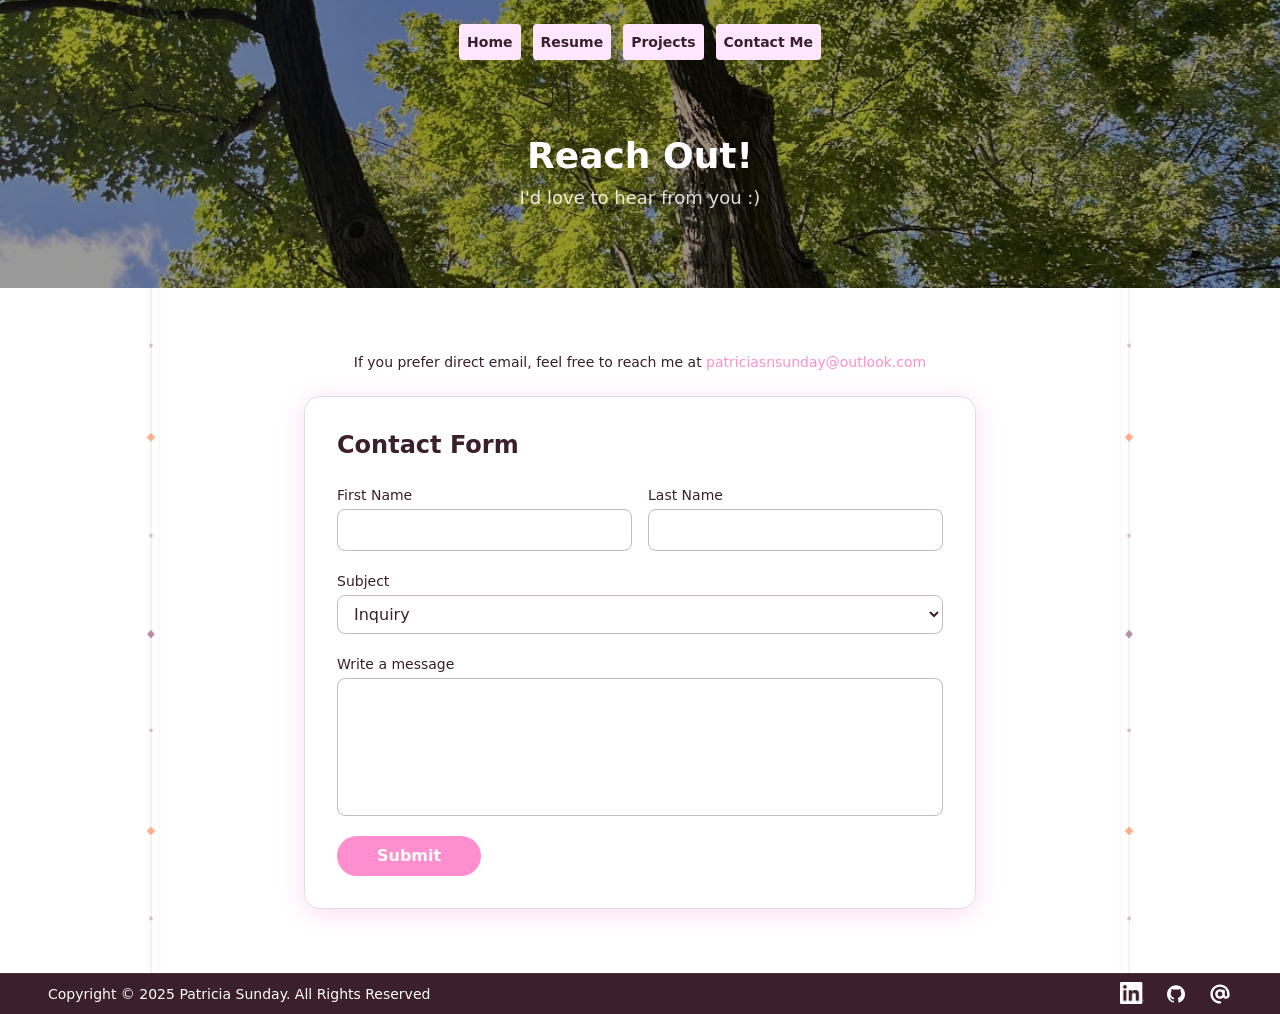
==== commit 4c15128d: "Revert "style: fix decal placements for smaller viewports"" ====
--- a/pages/contactme.html
+++ b/pages/contactme.html
@@ -15,7 +15,7 @@
         <script src="../scripts/components.js" defer></script>
         <script src="../scripts/contact-me.js" defer></script>
     </head>
-    <body class="min-h-full flex flex-col text-[var(--text-color)] decal-narrow">
+    <body class="min-h-full flex flex-col text-[var(--text-color)]">
         <!--image header section-->
         <header class="relative h-72 flex flex-col">
             <img src="../media/profile-background.jpg" alt="Low-angle photo of a tall tree on a sunny day" class="absolute inset-0 w-full h-full object-cover">
@@ -37,7 +37,7 @@
                 <a href="mailto:patriciasnsunday@outlook.com" class="font-medium text-[var(--primary-contrast)] hover:underline">patriciasnsunday@outlook.com</a>
             </p>
             <!--contact form card-->
-            <section class="w-full max-w-2xl flex flex-col gap-6 border border-[var(--text-color)]/15 rounded-2xl p-8 bg-[var(--bg-color)]" style="box-shadow: 0 4px 24px color-mix(in srgb, var(--primary-contrast) 30%, transparent)">
+            <section class="w-full max-w-2xl flex flex-col gap-6 border border-[var(--text-color)]/15 rounded-2xl p-8" style="box-shadow: 0 4px 24px color-mix(in srgb, var(--primary-contrast) 30%, transparent)">
                 <h2 class="text-2xl font-bold">Contact Form</h2>
                 <form id="contact" class="flex flex-col gap-5">
                     <div class="flex gap-4">
--- a/styles/output.css
+++ b/styles/output.css
@@ -738,6 +738,29 @@
     }
   }
 }
+.footer-image {
+  width: calc(var(--spacing) * 6);
+}
+.nav-activity {
+  background-color: var(--primary-color);
+  padding: calc(var(--spacing) * 2);
+  border-radius: var(--radius-sm);
+  &:hover {
+    @media (hover: hover) {
+      background-color: var(--primary-contrast);
+    }
+  }
+  &:hover {
+    @media (hover: hover) {
+      color: var(--bg-color);
+    }
+  }
+  &:hover {
+    @media (hover: hover) {
+      text-shadow: 0px 1px 2px var(--tw-text-shadow-color, rgb(0 0 0 / 0.1)), 0px 3px 2px var(--tw-text-shadow-color, rgb(0 0 0 / 0.1)), 0px 4px 8px var(--tw-text-shadow-color, rgb(0 0 0 / 0.1));
+    }
+  }
+}
 .input-flex {
   display: flex;
   flex-direction: column;
@@ -751,23 +774,9 @@
 body {
   background-image: url('../media/decal-left.svg'), url('../media/decal-right.svg');
   background-position: left top, right top;
-  background-repeat: repeat-y, repeat-y;
-  background-attachment: scroll, scroll;
-  background-size: 120px auto, 120px auto;
-}
-@media (min-width: 1024px) {
-  body {
-    background-attachment: fixed, fixed;
-    background-size: 175px auto, 175px auto;
-  }
-}
-body.decal-narrow {
-  background-size: 80px auto, 80px auto;
-}
-@media (min-width: 1024px) {
-  body.decal-narrow {
-    background-size: 120px auto, 120px auto;
-  }
+  background-repeat: no-repeat, no-repeat;
+  background-attachment: fixed, fixed;
+  background-size: 175px auto, 175px auto;
 }
 :root {
   --bg-color: #FFFDF9;
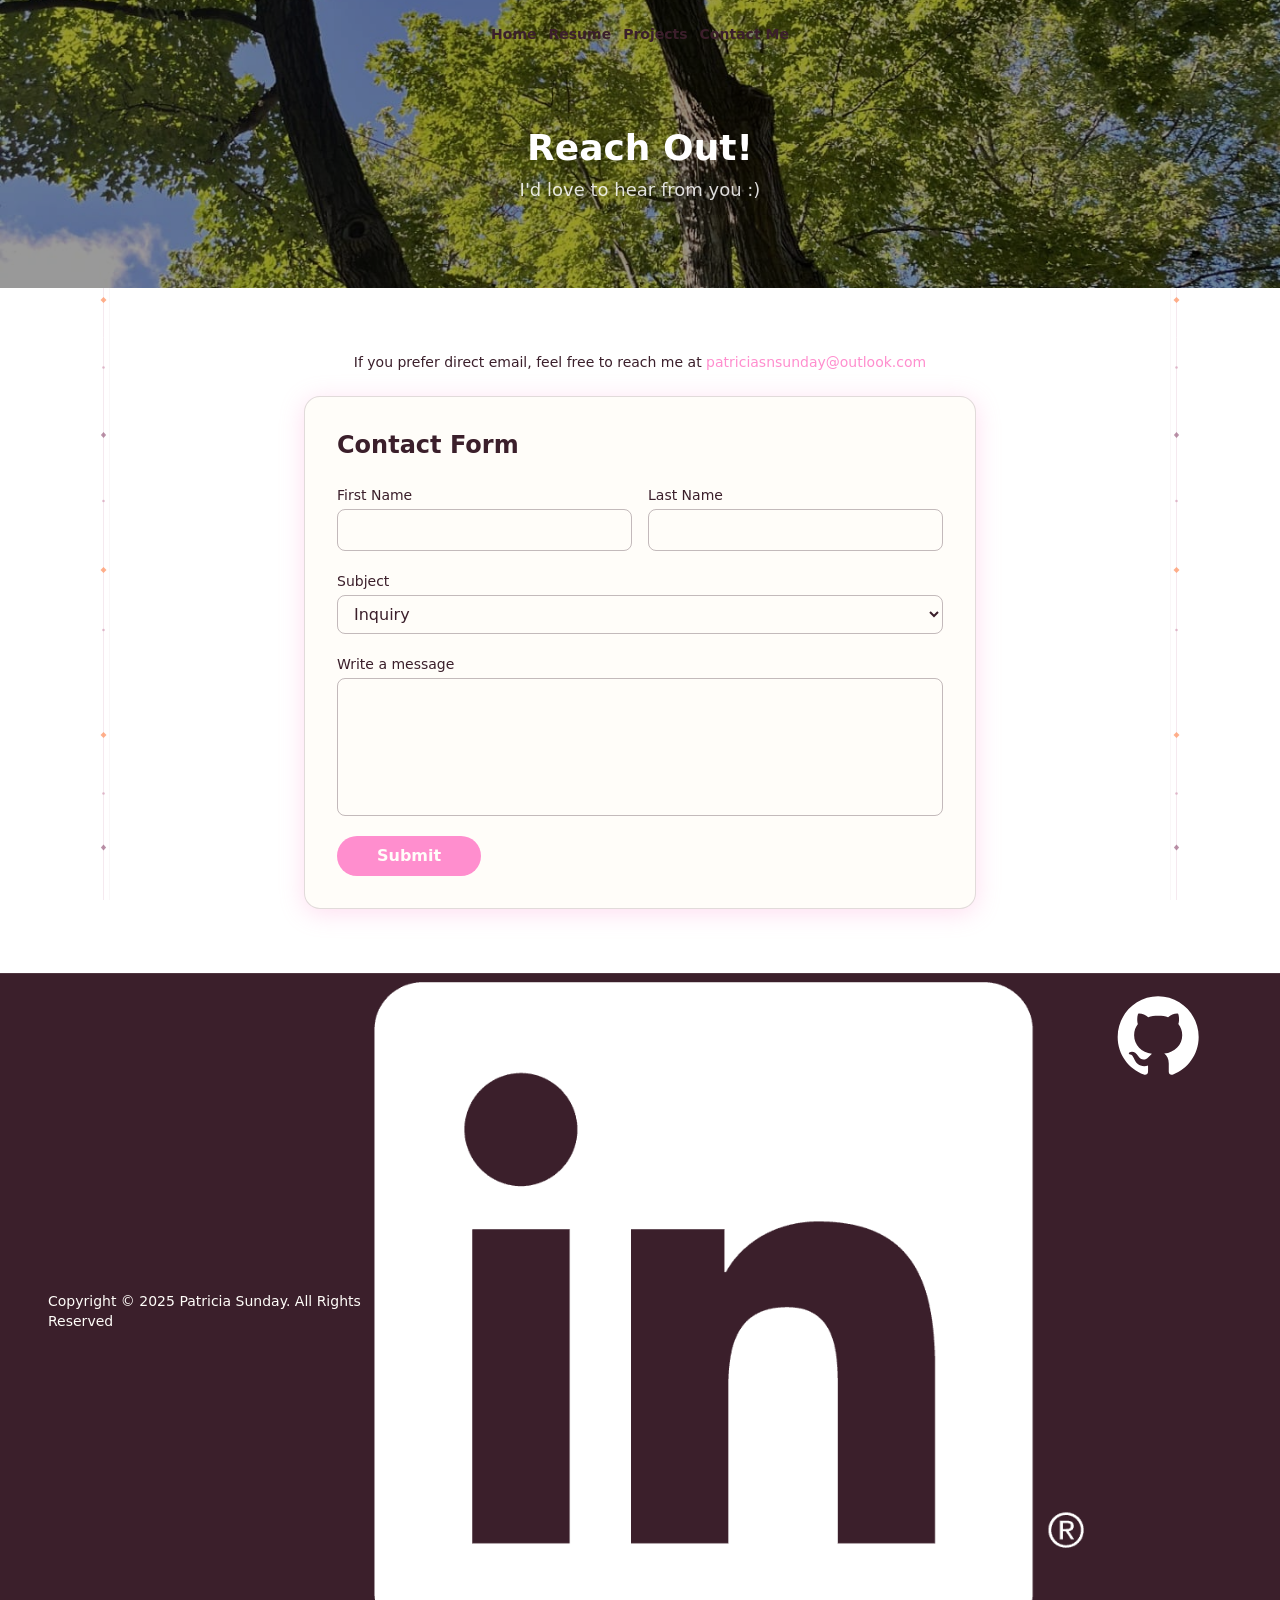
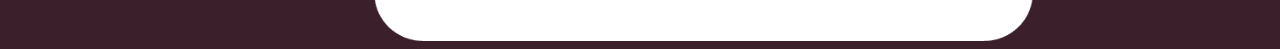
==== commit 4d7991f2: "style: fix decal placements for smaller viewports Also removed unused CSS class styles" ====
--- a/pages/contactme.html
+++ b/pages/contactme.html
@@ -15,7 +15,7 @@
         <script src="../scripts/components.js" defer></script>
         <script src="../scripts/contact-me.js" defer></script>
     </head>
-    <body class="min-h-full flex flex-col text-[var(--text-color)]">
+    <body class="min-h-full flex flex-col text-[var(--text-color)] decal-narrow">
         <!--image header section-->
         <header class="relative h-72 flex flex-col">
             <img src="../media/profile-background.jpg" alt="Low-angle photo of a tall tree on a sunny day" class="absolute inset-0 w-full h-full object-cover">
@@ -37,7 +37,7 @@
                 <a href="mailto:patriciasnsunday@outlook.com" class="font-medium text-[var(--primary-contrast)] hover:underline">patriciasnsunday@outlook.com</a>
             </p>
             <!--contact form card-->
-            <section class="w-full max-w-2xl flex flex-col gap-6 border border-[var(--text-color)]/15 rounded-2xl p-8" style="box-shadow: 0 4px 24px color-mix(in srgb, var(--primary-contrast) 30%, transparent)">
+            <section class="w-full max-w-2xl flex flex-col gap-6 border border-[var(--text-color)]/15 rounded-2xl p-8 bg-[var(--bg-color)]" style="box-shadow: 0 4px 24px color-mix(in srgb, var(--primary-contrast) 30%, transparent)">
                 <h2 class="text-2xl font-bold">Contact Form</h2>
                 <form id="contact" class="flex flex-col gap-5">
                     <div class="flex gap-4">
--- a/styles/output.css
+++ b/styles/output.css
@@ -738,29 +738,6 @@
     }
   }
 }
-.footer-image {
-  width: calc(var(--spacing) * 6);
-}
-.nav-activity {
-  background-color: var(--primary-color);
-  padding: calc(var(--spacing) * 2);
-  border-radius: var(--radius-sm);
-  &:hover {
-    @media (hover: hover) {
-      background-color: var(--primary-contrast);
-    }
-  }
-  &:hover {
-    @media (hover: hover) {
-      color: var(--bg-color);
-    }
-  }
-  &:hover {
-    @media (hover: hover) {
-      text-shadow: 0px 1px 2px var(--tw-text-shadow-color, rgb(0 0 0 / 0.1)), 0px 3px 2px var(--tw-text-shadow-color, rgb(0 0 0 / 0.1)), 0px 4px 8px var(--tw-text-shadow-color, rgb(0 0 0 / 0.1));
-    }
-  }
-}
 .input-flex {
   display: flex;
   flex-direction: column;
@@ -774,9 +751,23 @@
 body {
   background-image: url('../media/decal-left.svg'), url('../media/decal-right.svg');
   background-position: left top, right top;
-  background-repeat: no-repeat, no-repeat;
-  background-attachment: fixed, fixed;
-  background-size: 175px auto, 175px auto;
+  background-repeat: repeat-y, repeat-y;
+  background-attachment: scroll, scroll;
+  background-size: 120px auto, 120px auto;
+}
+@media (min-width: 1024px) {
+  body {
+    background-attachment: fixed, fixed;
+    background-size: 175px auto, 175px auto;
+  }
+}
+body.decal-narrow {
+  background-size: 80px auto, 80px auto;
+}
+@media (min-width: 1024px) {
+  body.decal-narrow {
+    background-size: 120px auto, 120px auto;
+  }
 }
 :root {
   --bg-color: #FFFDF9;
